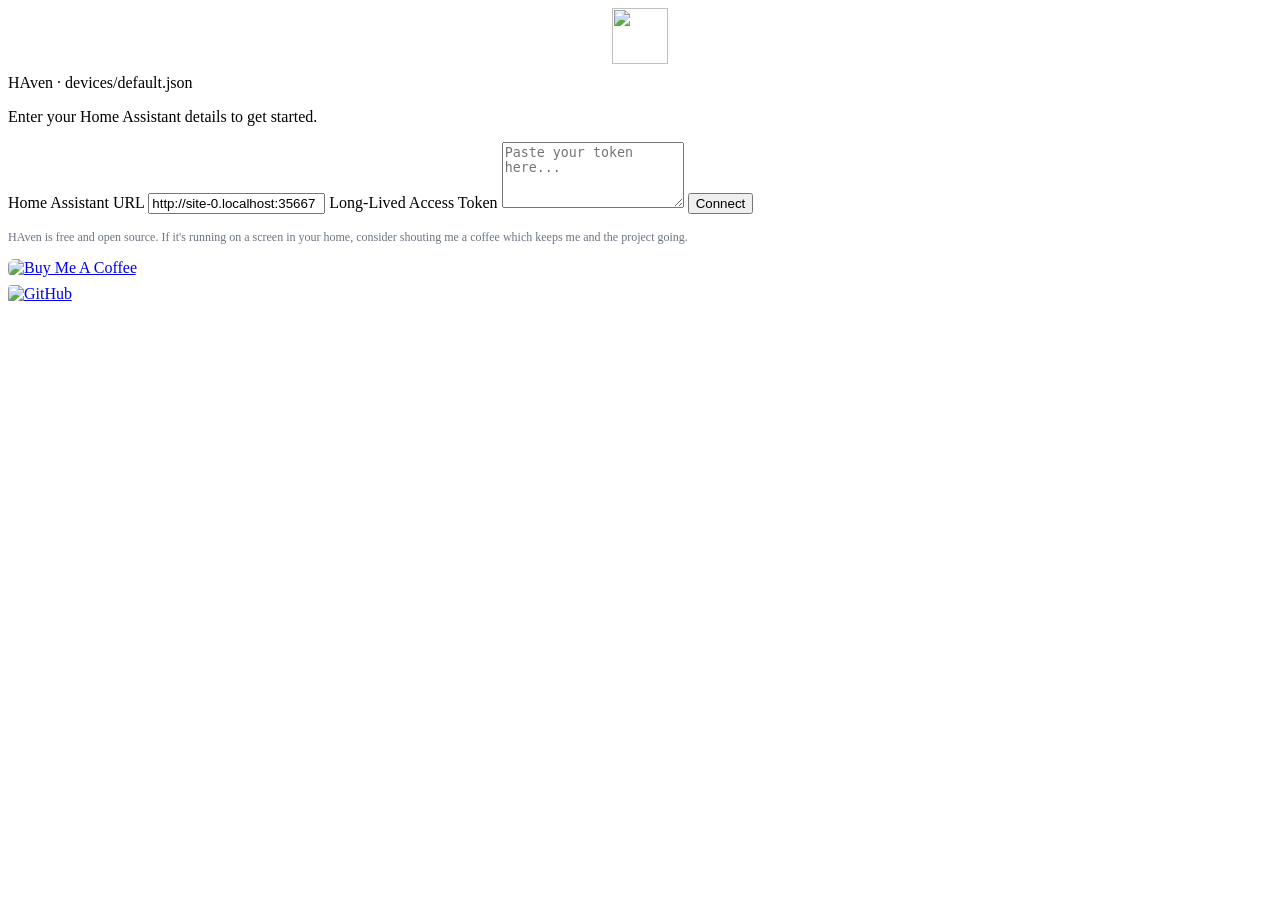
==== index.html @ 28579d04 "Add visual theme support, presets, and uploads - Introduce optional visual themes and tooling: bundl" ====
<!DOCTYPE html>
<html lang="en">
<head>
  <meta charset="UTF-8">
  <meta name="viewport" content="width=device-width, initial-scale=1.0, maximum-scale=1.0, user-scalable=no">
  <meta name="apple-mobile-web-app-capable" content="yes">
  <meta name="mobile-web-app-capable" content="yes">
  <title>HAven</title>

  <!-- Version stamp - bump this to bust browser cache on all devices -->
  <script>var HAVEN_VERSION = '1.0.5-beta';</script>

  <!-- Assets loaded with version query string for cache busting -->
  <script>
    (function() {
      var v = '?v=' + HAVEN_VERSION;
      var css = document.createElement('link');
      css.rel = 'stylesheet';
      css.href = 'style.css' + v;
      var mdi = document.createElement('link'); mdi.rel = 'stylesheet'; mdi.href = 'fonts/materialdesignicons.css'; document.head.appendChild(mdi);
      document.head.appendChild(css);

      // Font loaded via @font-face in style.css with font-display: block
    })();
  </script>
</head>
<body>
  <!-- Hidden element to force FontAwesome to load immediately -->
  <span class="fa-preload" aria-hidden="true"></span>

  <!-- Setup overlay - shown when no credentials are stored -->
  <div id="setup-overlay" class="hidden">
    <div id="setup-box">
      <div id="setup-form">
        <div id="setup-logo"><img src="images/haven_logo_192.png" alt="" style="width:56px;height:56px;display:block;margin:0 auto 10px;">HAven<span id="setup-device-name"></span></div>
        <p>Enter your Home Assistant details to get started.</p>
        <label>Home Assistant URL
          <input type="text" id="setup-url" placeholder="http://homeassistant.local:8123" autocomplete="off" autocorrect="off" autocapitalize="off" spellcheck="false">
        </label>
        <label>Long-Lived Access Token
          <textarea id="setup-token" placeholder="Paste your token here..." rows="4"></textarea>
        </label>
        <button id="setup-save">Connect</button>
        <p id="setup-error"></p>
      </div>
      <div id="setup-about">
        <p style="font-size:12px;color:#6b7580;margin:0 0 14px;">HAven is free and open source. If it's running on a screen in your home, consider shouting me a coffee which keeps me and the project going.</p>
        <a href="https://buymeacoffee.com/tommysharpnz" target="_blank" rel="noopener">
          <img src="https://www.buymeacoffee.com/assets/img/custom_images/orange_img.png" alt="Buy Me A Coffee" style="height:32px;border-radius:6px;">
        </a>
        <br style="margin-bottom:8px;">
        <a href="https://github.com/TommySharpNZ/haven" target="_blank" rel="noopener">
          <img src="https://img.shields.io/badge/GitHub-TommySharpNZ%2Fhaven-181717?style=flat&logo=github" alt="GitHub" style="height:20px;border-radius:4px;margin-top:8px;">
        </a>
      </div>
    </div>
  </div>
  <script>
    (function() {
      var m = /[?&]device=([^&]+)/.exec(window.location.search);
      var device = m ? decodeURIComponent(m[1]) : 'default';
      var el = document.getElementById('setup-device-name');
      if (el) el.textContent = ' \u00b7 devices/' + device + '.json';
    })();
  </script>

  <!-- Main dashboard canvas -->
  <div id="canvas-wrapper">
    <div id="canvas">
      <!-- Widgets injected here by app.js -->
    </div>
  </div>

  <!-- Connection status indicator -->
  <div id="conn-status" class="conn-disconnected" title="Connection status"></div>

  <!-- Page navigation dots -->
  <div id="page-nav"></div>

  <!-- App loaded last with version cache bust -->
  <script>
    (function() {
      var s = document.createElement('script');
      s.src = 'app.js?v=' + HAVEN_VERSION;
      document.body.appendChild(s);
    })();
  </script>
</body>
</html>
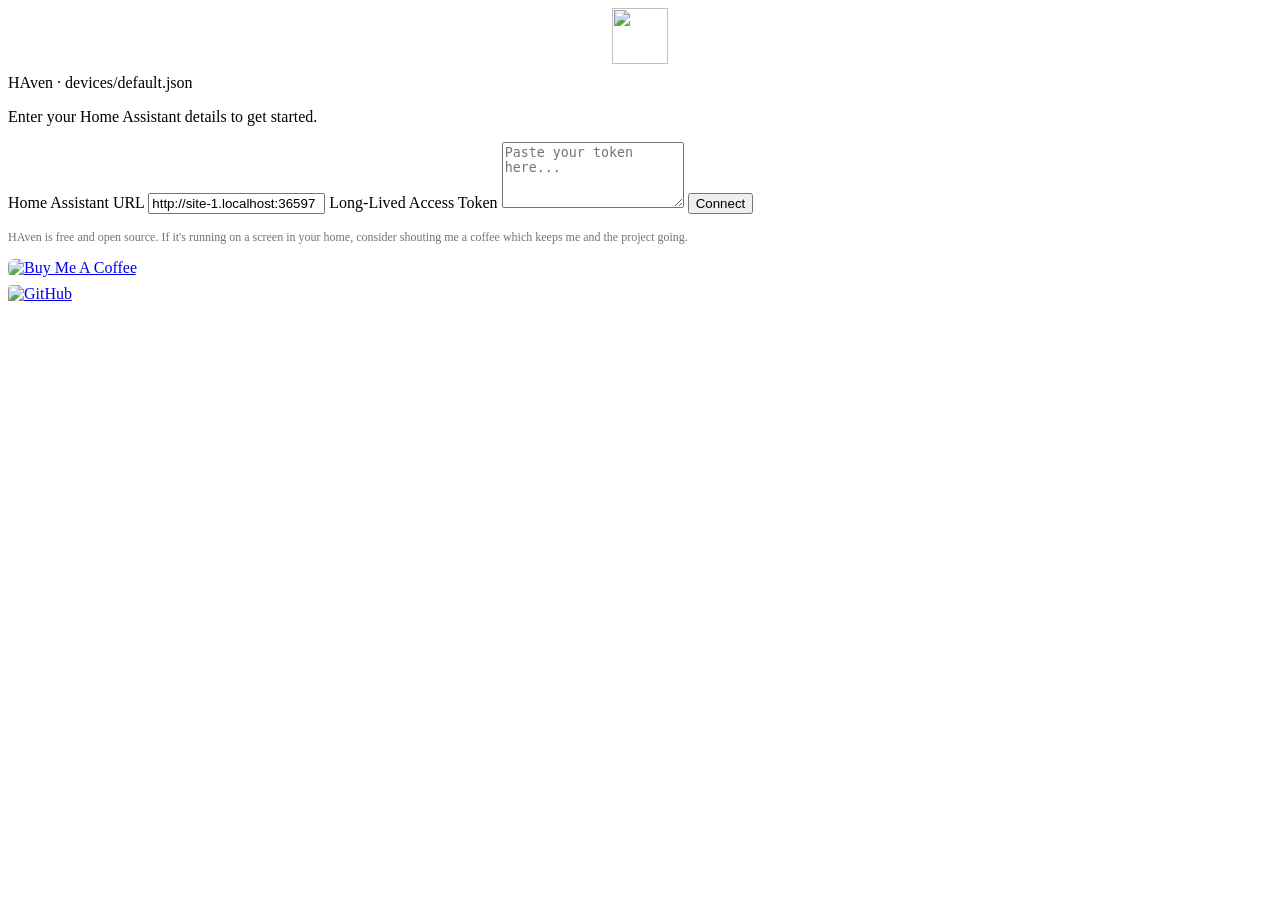
==== commit e5d7d4b9: "New Line widget - New "line" widget with optional animated dot/dash that can move along the line at " ====
--- a/index.html
+++ b/index.html
@@ -8,7 +8,7 @@
   <title>HAven</title>
 
   <!-- Version stamp - bump this to bust browser cache on all devices -->
-  <script>var HAVEN_VERSION = '1.0.5-beta';</script>
+  <script>var HAVEN_VERSION = '1.0.6-beta';</script>
 
   <!-- Assets loaded with version query string for cache busting -->
   <script>
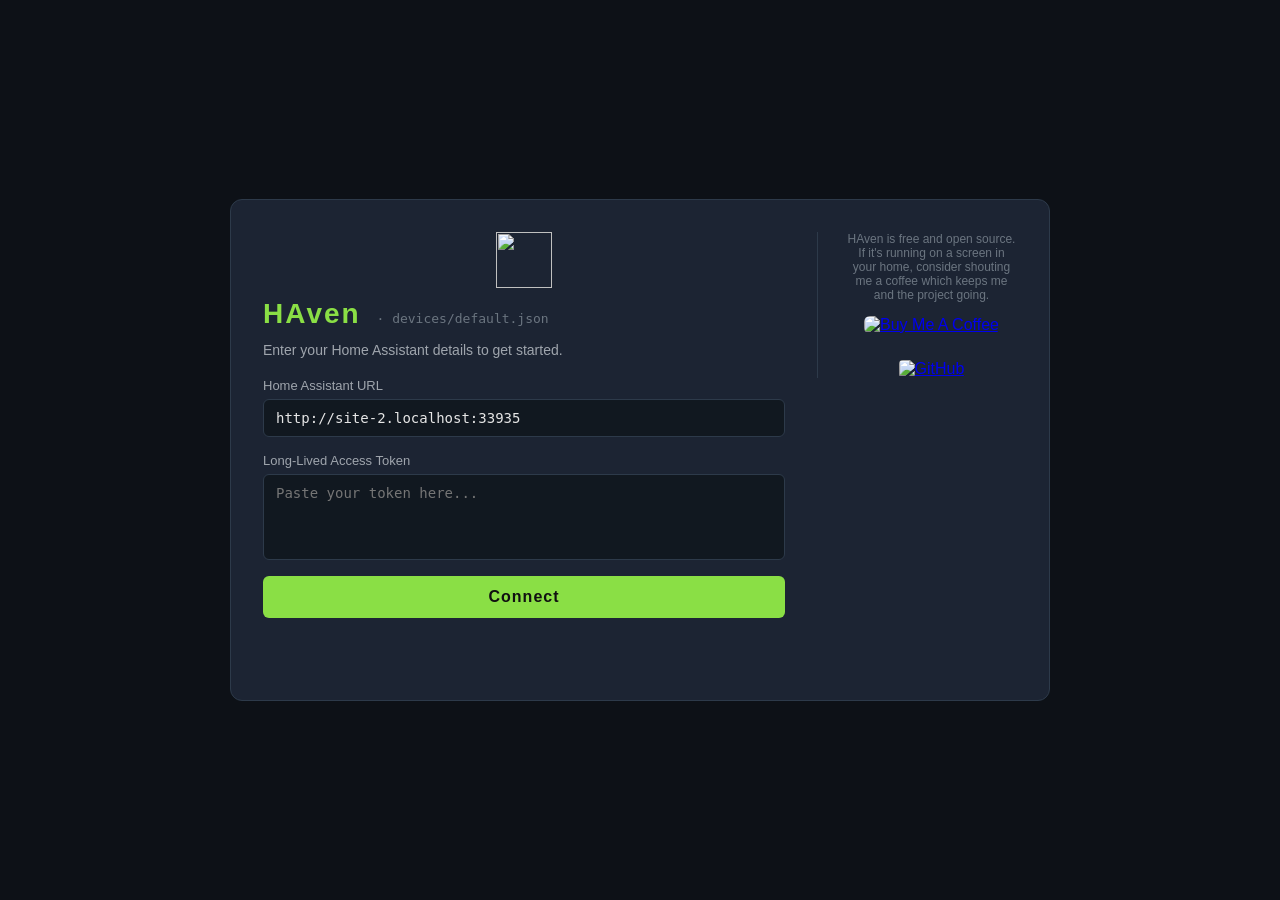
==== commit 59a7a18e: "Version Bump Version bump to force cache refresh" ====
--- a/index.html
+++ b/index.html
@@ -8,7 +8,7 @@
   <title>HAven</title>
 
   <!-- Version stamp - bump this to bust browser cache on all devices -->
-  <script>var HAVEN_VERSION = '1.0.6-beta';</script>
+  <script>var HAVEN_VERSION = '1.0.7-beta';</script>
 
   <!-- Assets loaded with version query string for cache busting -->
   <script>
